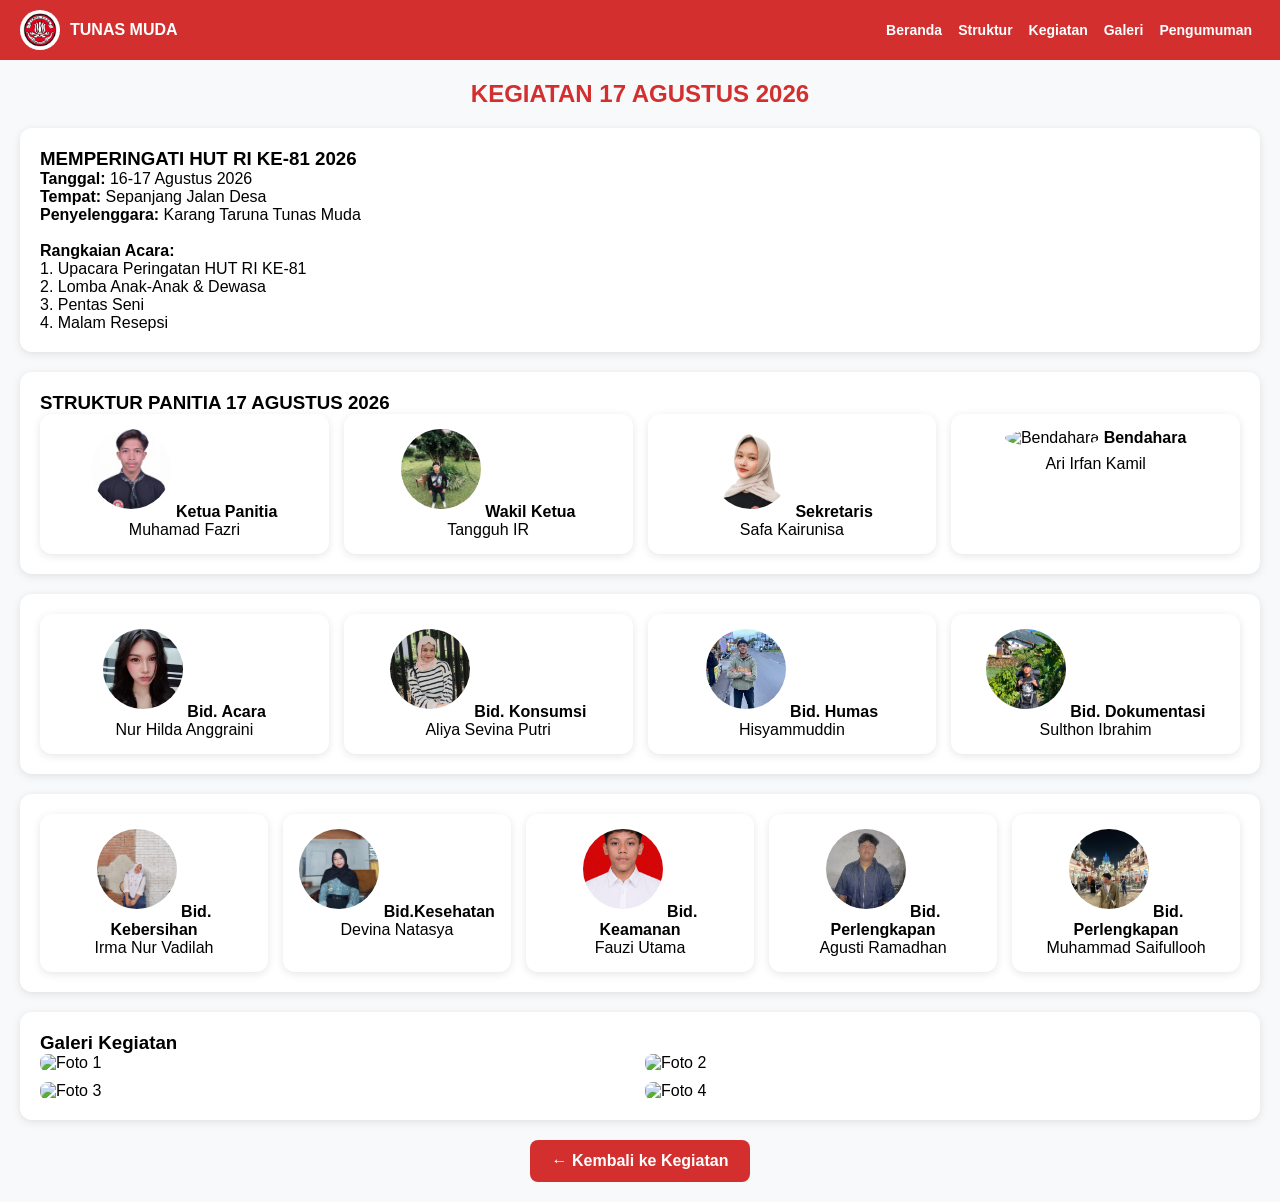
==== 17-agustus.html @ b7ce34ef "Add files via upload" ====
<!DOCTYPE html>
<html lang="id">
<head>
<meta charset="UTF-8">
<meta name="viewport" content="width=device-width, initial-scale=1.0">
<title>17 Agustus - KARANG TARUNA TUNAS MUDA</title>
<style>
*{margin:0;padding:0;box-sizing:border-box;font-family:Arial}
body{background:#f8f9fa}
nav{background:#D32F2F; padding:10px 20px; display:flex; align-items:center; justify-content:space-between; position:sticky; top:0; z-index:999}
nav .logo{display:flex; align-items:center; gap:10px; color:white; font-weight:bold; font-size:16px}
nav .logo img{width:40px; height:40px; border-radius:50%; background:white; padding:3px; object-fit:cover}
nav .menu a{color:white; margin:0 8px; text-decoration:none; font-weight:bold; font-size:14px}
nav .menu a:hover{border-bottom:2px solid white}
h2{color:#D32F2F;text-align:center;margin:20px 0}
.card{background:white;padding:20px;margin:20px;border-radius:12px;box-shadow:0 2px 8px rgba(0,0,0,0.1)}
.grid{display:grid;grid-template-columns:repeat(auto-fit,minmax(140px,1fr));gap:15px}
.panitia-card{background:white;padding:15px;border-radius:12px;text-align:center;box-shadow:0 2px 8px rgba(0,0,0,0.1)}
.panitia-card img{width:80px;height:80px;border-radius:50%;object-fit:cover;margin-bottom:8px}
.grid-galeri{display:grid;grid-template-columns:repeat(2,1fr);gap:10px}
.grid-galeri img{width:100%;border-radius:8px}
.btn-kembali{display:block;width:220px;margin:20px auto;padding:12px;background:#D32F2F;color:white;text-align:center;border-radius:8px;text-decoration:none;font-weight:bold}
@media(max-width:600px){nav .menu a{font-size:12px; margin:0 4px}}
</style>
</head>
<body>
<nav>
  <div class="logo"><img src="logo.jpg" alt="Logo"><span>TUNAS MUDA</span></div>
  <div class="menu">
    <a href="index.html">Beranda</a><a href="struktur.html">Struktur</a><a href="kegiatan.html">Kegiatan</a><a href="galeri.html">Galeri</a><a href="berita.html">Pengumuman</a>
  </div>
</nav>

<h2>KEGIATAN 17 AGUSTUS 2026</h2>

<div class="card">
  <h3>MEMPERINGATI HUT RI KE-81 2026</h3>
  <p><b>Tanggal:</b> 16-17 Agustus 2026<br>
  <b>Tempat:</b> Sepanjang Jalan Desa<br>
  <b>Penyelenggara:</b> Karang Taruna Tunas Muda</p><br>
  <p><b>Rangkaian Acara:</b><br>
    1. Upacara Peringatan HUT RI KE-81<br>
    2. Lomba Anak-Anak & Dewasa<br>
    3. Pentas Seni<br>
  4. Malam Resepsi</p>
</div>

<div class="card">
  <h3>STRUKTUR PANITIA 17 AGUSTUS 2026</h3>
  <div class="grid">
    <div class="panitia-card">
      <img src="i.jpeg" alt="Ketua">
      <b>Ketua Panitia</b><br>Muhamad Fazri
    </div>
    <div class="panitia-card">
      <img src="tangguh.jpeg" alt="Ketua">
      <b>Wakil Ketua</b><br>Tangguh IR
    </div>
    <div class="panitia-card">
      <img src="safa.jpeg" alt="Sekretaris">
      <b>Sekretaris</b><br>Safa Kairunisa
    </div>
    <div class="panitia-card">
      <img src="kamil.jpeg" alt="Bendahara">
      <b>Bendahara</b><br>Ari Irfan Kamil
    </div>
  </div>
</div>


<div class="card">
  <div class="grid">
    <div class="panitia-card">
      <img src="hilda.jpeg" alt="Acara">
      <b>Bid. Acara</b><br>Nur Hilda Anggraini
    </div>
    <div class="panitia-card">
      <img src="uti.jpeg" alt="Konsumsi">
      <b>Bid. Konsumsi</b><br>Aliya Sevina Putri
    </div>
    <div class="panitia-card">
      <img src="isam.jpeg" alt="Keamanan">
      <b>Bid. Humas</b><br>Hisyammuddin
    </div>
     <div class="panitia-card">
      <img src="sultan.jpeg" alt="Ketua">
      <b>Bid. Dokumentasi</b><br>Sulthon Ibrahim
    </div>
  </div>
</div>


<div class="card">
  <div class="grid">
    <div class="panitia-card">
      <img src="irma.jpeg" alt="Sekretaris">
      <b>Bid. Kebersihan</b><br>Irma Nur Vadilah
    </div>
    <div class="panitia-card">
      <img src="vina.jpeg" alt="Bendahara">
      <b>Bid.Kesehatan</b><br>Devina Natasya
    </div>
    <div class="panitia-card">
      <img src="uji.jpeg" alt="Acara">
      <b>Bid. Keamanan</b><br>Fauzi Utama
    </div>
    <div class="panitia-card">
      <img src="agus.jpeg" alt="Konsumsi">
      <b>Bid. Perlengkapan</b><br>Agusti Ramadhan
    </div>
    <div class="panitia-card">
      <img src="aep.jpeg" alt="Keamanan">
      <b>Bid. Perlengkapan</b><br>Muhammad Saifullooh
    </div>
  </div>
</div>

<div class="card">
  <h3>Galeri Kegiatan</h3>
  <div class="grid-galeri">
    <img src="logo.png" alt="Foto 1">
    <img src="logo.png" alt="Foto 2">
    <img src="logo.png" alt="Foto 3">
    <img src="logo.png" alt="Foto 4">
  </div>
</div>

<a href="kegiatan.html" class="btn-kembali">← Kembali ke Kegiatan</a>
</body>
</html>
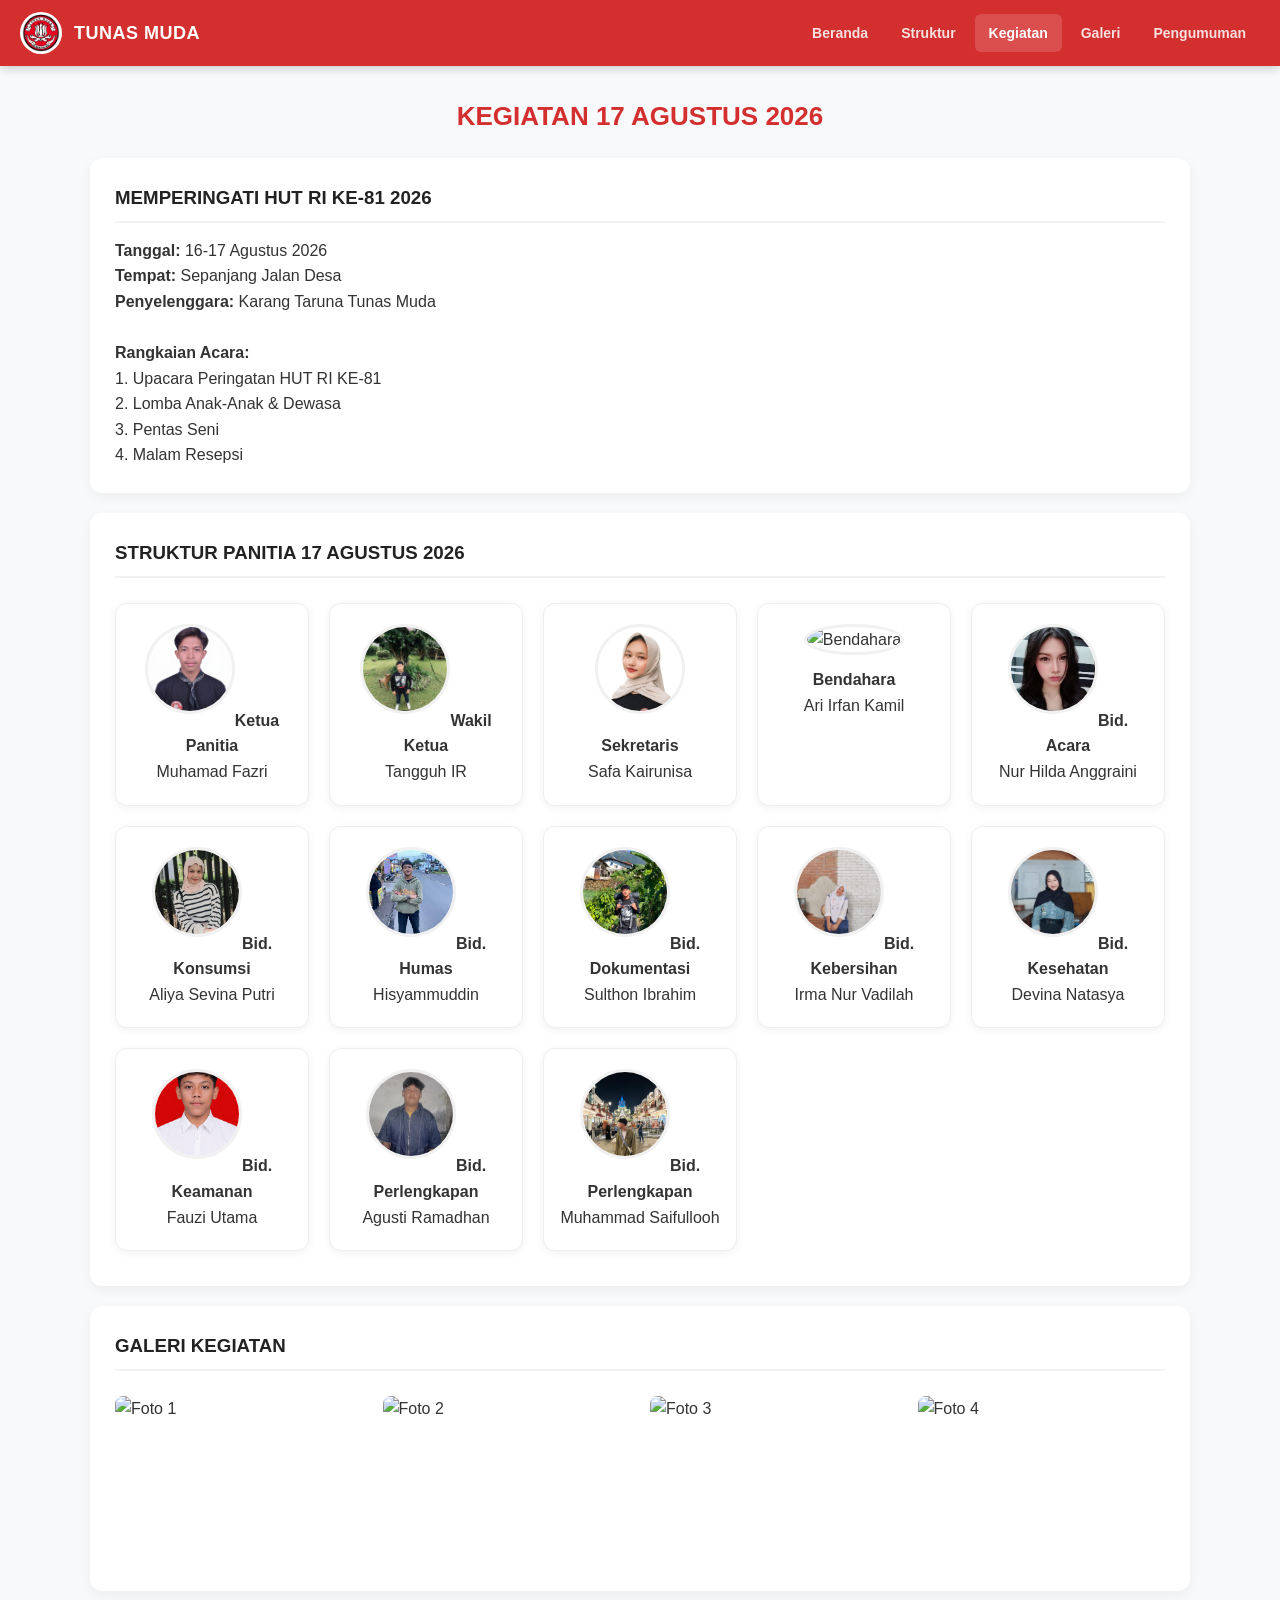
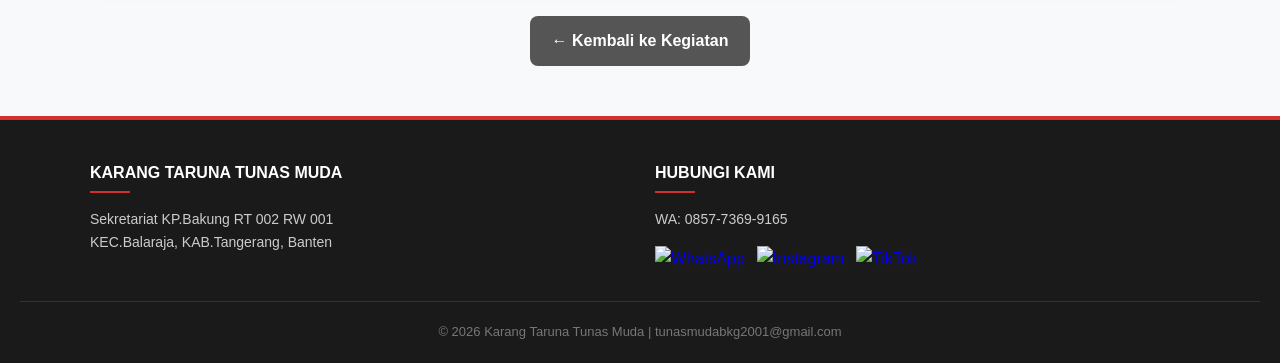
==== commit d615a658: "Add files via upload" ====
--- a/17-agustus.html
+++ b/17-agustus.html
@@ -1,33 +1,20 @@
 <!DOCTYPE html>
 <html lang="id">
 <head>
-<meta charset="UTF-8">
-<meta name="viewport" content="width=device-width, initial-scale=1.0">
-<title>17 Agustus - KARANG TARUNA TUNAS MUDA</title>
-<style>
-*{margin:0;padding:0;box-sizing:border-box;font-family:Arial}
-body{background:#f8f9fa}
-nav{background:#D32F2F; padding:10px 20px; display:flex; align-items:center; justify-content:space-between; position:sticky; top:0; z-index:999}
-nav .logo{display:flex; align-items:center; gap:10px; color:white; font-weight:bold; font-size:16px}
-nav .logo img{width:40px; height:40px; border-radius:50%; background:white; padding:3px; object-fit:cover}
-nav .menu a{color:white; margin:0 8px; text-decoration:none; font-weight:bold; font-size:14px}
-nav .menu a:hover{border-bottom:2px solid white}
-h2{color:#D32F2F;text-align:center;margin:20px 0}
-.card{background:white;padding:20px;margin:20px;border-radius:12px;box-shadow:0 2px 8px rgba(0,0,0,0.1)}
-.grid{display:grid;grid-template-columns:repeat(auto-fit,minmax(140px,1fr));gap:15px}
-.panitia-card{background:white;padding:15px;border-radius:12px;text-align:center;box-shadow:0 2px 8px rgba(0,0,0,0.1)}
-.panitia-card img{width:80px;height:80px;border-radius:50%;object-fit:cover;margin-bottom:8px}
-.grid-galeri{display:grid;grid-template-columns:repeat(2,1fr);gap:10px}
-.grid-galeri img{width:100%;border-radius:8px}
-.btn-kembali{display:block;width:220px;margin:20px auto;padding:12px;background:#D32F2F;color:white;text-align:center;border-radius:8px;text-decoration:none;font-weight:bold}
-@media(max-width:600px){nav .menu a{font-size:12px; margin:0 4px}}
-</style>
+    <meta charset="UTF-8">
+    <meta name="viewport" content="width=device-width, initial-scale=1.0">
+    <title>17 Agustus 2026 - KARANG TARUNA TUNAS MUDA</title>
+    <link rel="stylesheet" href="style.css">
 </head>
 <body>
 <nav>
   <div class="logo"><img src="logo.jpg" alt="Logo"><span>TUNAS MUDA</span></div>
   <div class="menu">
-    <a href="index.html">Beranda</a><a href="struktur.html">Struktur</a><a href="kegiatan.html">Kegiatan</a><a href="galeri.html">Galeri</a><a href="berita.html">Pengumuman</a>
+    <a href="index.html">Beranda</a>
+    <a href="struktur.html">Struktur</a>
+    <a href="kegiatan.html" class="active">Kegiatan</a>
+    <a href="galeri.html">Galeri</a>
+    <a href="berita.html">Pengumuman</a>
   </div>
 </nav>
 
@@ -42,89 +29,59 @@
     1. Upacara Peringatan HUT RI KE-81<br>
     2. Lomba Anak-Anak & Dewasa<br>
     3. Pentas Seni<br>
-  4. Malam Resepsi</p>
+    4. Malam Resepsi</p>
 </div>
 
 <div class="card">
   <h3>STRUKTUR PANITIA 17 AGUSTUS 2026</h3>
   <div class="grid">
-    <div class="panitia-card">
-      <img src="i.jpeg" alt="Ketua">
-      <b>Ketua Panitia</b><br>Muhamad Fazri
-    </div>
-    <div class="panitia-card">
-      <img src="tangguh.jpeg" alt="Ketua">
-      <b>Wakil Ketua</b><br>Tangguh IR
-    </div>
-    <div class="panitia-card">
-      <img src="safa.jpeg" alt="Sekretaris">
-      <b>Sekretaris</b><br>Safa Kairunisa
-    </div>
-    <div class="panitia-card">
-      <img src="kamil.jpeg" alt="Bendahara">
-      <b>Bendahara</b><br>Ari Irfan Kamil
-    </div>
-  </div>
-</div>
-
-
-<div class="card">
-  <div class="grid">
-    <div class="panitia-card">
-      <img src="hilda.jpeg" alt="Acara">
-      <b>Bid. Acara</b><br>Nur Hilda Anggraini
-    </div>
-    <div class="panitia-card">
-      <img src="uti.jpeg" alt="Konsumsi">
-      <b>Bid. Konsumsi</b><br>Aliya Sevina Putri
-    </div>
-    <div class="panitia-card">
-      <img src="isam.jpeg" alt="Keamanan">
-      <b>Bid. Humas</b><br>Hisyammuddin
-    </div>
-     <div class="panitia-card">
-      <img src="sultan.jpeg" alt="Ketua">
-      <b>Bid. Dokumentasi</b><br>Sulthon Ibrahim
-    </div>
-  </div>
-</div>
-
-
-<div class="card">
-  <div class="grid">
-    <div class="panitia-card">
-      <img src="irma.jpeg" alt="Sekretaris">
-      <b>Bid. Kebersihan</b><br>Irma Nur Vadilah
-    </div>
-    <div class="panitia-card">
-      <img src="vina.jpeg" alt="Bendahara">
-      <b>Bid.Kesehatan</b><br>Devina Natasya
-    </div>
-    <div class="panitia-card">
-      <img src="uji.jpeg" alt="Acara">
-      <b>Bid. Keamanan</b><br>Fauzi Utama
-    </div>
-    <div class="panitia-card">
-      <img src="agus.jpeg" alt="Konsumsi">
-      <b>Bid. Perlengkapan</b><br>Agusti Ramadhan
-    </div>
-    <div class="panitia-card">
-      <img src="aep.jpeg" alt="Keamanan">
-      <b>Bid. Perlengkapan</b><br>Muhammad Saifullooh
-    </div>
+    <div class="panitia-card"><img src="i.jpeg" alt="Ketua"><b>Ketua Panitia</b><br>Muhamad Fazri</div>
+    <div class="panitia-card"><img src="tangguh.jpeg" alt="Wakil"><b>Wakil Ketua</b><br>Tangguh IR</div>
+    <div class="panitia-card"><img src="safa.jpeg" alt="Sekretaris"><b>Sekretaris</b><br>Safa Kairunisa</div>
+    <div class="panitia-card"><img src="kamil.jpeg" alt="Bendahara"><b>Bendahara</b><br>Ari Irfan Kamil</div>
+    <div class="panitia-card"><img src="hilda.jpeg" alt="Acara"><b>Bid. Acara</b><br>Nur Hilda Anggraini</div>
+    <div class="panitia-card"><img src="uti.jpeg" alt="Konsumsi"><b>Bid. Konsumsi</b><br>Aliya Sevina Putri</div>
+    <div class="panitia-card"><img src="isam.jpeg" alt="Humas"><b>Bid. Humas</b><br>Hisyammuddin</div>
+    <div class="panitia-card"><img src="sultan.jpeg" alt="Dokumentasi"><b>Bid. Dokumentasi</b><br>Sulthon Ibrahim</div>
+    <div class="panitia-card"><img src="irma.jpeg" alt="Kebersihan"><b>Bid. Kebersihan</b><br>Irma Nur Vadilah</div>
+    <div class="panitia-card"><img src="vina.jpeg" alt="Kesehatan"><b>Bid. Kesehatan</b><br>Devina Natasya</div>
+    <div class="panitia-card"><img src="uji.jpeg" alt="Keamanan"><b>Bid. Keamanan</b><br>Fauzi Utama</div>
+    <div class="panitia-card"><img src="agus.jpeg" alt="Perlengkapan"><b>Bid. Perlengkapan</b><br>Agusti Ramadhan</div>
+    <div class="panitia-card"><img src="aep.jpeg" alt="Perlengkapan"><b>Bid. Perlengkapan</b><br>Muhammad Saifullooh</div>
   </div>
 </div>
 
 <div class="card">
-  <h3>Galeri Kegiatan</h3>
+  <h3>GALERI KEGIATAN</h3>
   <div class="grid-galeri">
-    <img src="logo.png" alt="Foto 1">
-    <img src="logo.png" alt="Foto 2">
-    <img src="logo.png" alt="Foto 3">
-    <img src="logo.png" alt="Foto 4">
+    <img src="logo.png" alt="Foto 1" style="width:100%; border-radius:8px; height:160px; object-fit:cover;">
+    <img src="logo.png" alt="Foto 2" style="width:100%; border-radius:8px; height:160px; object-fit:cover;">
+    <img src="logo.png" alt="Foto 3" style="width:100%; border-radius:8px; height:160px; object-fit:cover;">
+    <img src="logo.png" alt="Foto 4" style="width:100%; border-radius:8px; height:160px; object-fit:cover;">
   </div>
 </div>
 
-<a href="kegiatan.html" class="btn-kembali">← Kembali ke Kegiatan</a>
+<a href="kegiatan.html" class="btn-kembali">&larr; Kembali ke Kegiatan</a>
+
+<footer>
+  <div class="footer-content">
+    <div class="footer-col">
+      <h4>KARANG TARUNA TUNAS MUDA</h4>
+      <p>Sekretariat KP.Bakung RT 002 RW 001<br>KEC.Balaraja, KAB.Tangerang, Banten</p>
+    </div>
+    <div class="footer-col">
+      <h4>HUBUNGI KAMI</h4>
+      <p>WA: 0857-7369-9165</p>
+      <div class="sosmed">
+        <a href="https://wa.me/6285773699165" target="_blank"><img src="https://cdn-icons-png.flaticon.com/512/733/733585.png" alt="WhatsApp"></a>
+        <a href="https://instagram.com/tunasmuda_bakung" target="_blank"><img src="https://cdn-icons-png.flaticon.com/512/733/733558.png" alt="Instagram"></a>
+        <a href="https://tiktok.com/@karangtaruna_kp.b" target="_blank"><img src="https://cdn-icons-png.flaticon.com/512/3046/3046120.png" alt="TikTok"></a>
+      </div>
+    </div>
+  </div>
+  <div class="copyright">
+    &copy; 2026 Karang Taruna Tunas Muda | tunasmudabkg2001@gmail.com
+  </div>
+</footer>
 </body>
 </html>
--- a/style.css
+++ b/style.css
@@ -0,0 +1,356 @@
+/* GLOBAL STYLES */
+* {
+    margin: 0;
+    padding: 0;
+    box-sizing: border-box;
+    font-family: 'Segoe UI', Arial, sans-serif;
+}
+body {
+    background: #f8f9fa;
+    color: #333;
+    line-height: 1.6;
+}
+
+/* NAVIGATION BAR */
+nav {
+    background: #D32F2F;
+    padding: 12px 20px;
+    display: flex;
+    align-items: center;
+    justify-content: space-between;
+    position: sticky;
+    top: 0;
+    z-index: 999;
+    box-shadow: 0 2px 10px rgba(0,0,0,0.2);
+}
+nav .logo {
+    display: flex;
+    align-items: center;
+    gap: 12px;
+    color: white;
+    font-weight: bold;
+    font-size: 18px;
+    text-transform: uppercase;
+    letter-spacing: 0.5px;
+}
+nav .logo img {
+    width: 42px;
+    height: 42px;
+    border-radius: 50%;
+    background: white;
+    padding: 2px;
+    object-fit: cover;
+}
+nav .menu {
+    display: flex;
+    gap: 5px;
+}
+nav .menu a {
+    color: rgba(255, 255, 255, 0.85);
+    padding: 8px 14px;
+    text-decoration: none;
+    font-weight: 600;
+    font-size: 14px;
+    border-radius: 6px;
+    transition: all 0.3s ease;
+}
+nav .menu a:hover, nav .menu a.active {
+    color: white;
+    background: rgba(255, 255, 255, 0.15);
+}
+
+/* HERO SECTION */
+.hero {
+    background: linear-gradient(rgba(0,0,0,0.65), rgba(0,0,0,0.65)), url('tmm.jpg') center/cover no-repeat;
+    color: white;
+    text-align: center;
+    padding: 100px 20px;
+    min-height: 280px;
+    display: flex;
+    flex-direction: column;
+    justify-content: center;
+    align-items: center;
+}
+.hero h1 {
+    font-size: 36px;
+    margin-bottom: 12px;
+    text-shadow: 2px 2px 8px rgba(0,0,0,0.6);
+    font-weight: 800;
+}
+.hero p {
+    font-size: 18px;
+    letter-spacing: 2px;
+    text-transform: uppercase;
+    color: #ffcdd2;
+}
+
+/* CARDS & CONTAINERS */
+.card {
+    background: white;
+    padding: 25px;
+    margin: 20px auto;
+    max-width: 1100px;
+    border-radius: 12px;
+    box-shadow: 0 4px 12px rgba(0,0,0,0.05);
+}
+.card-announcement {
+    border-left: 5px solid #D32F2F;
+}
+.card h3 {
+    color: #222;
+    margin-bottom: 15px;
+    border-bottom: 2px solid #f1f1f1;
+    padding-bottom: 8px;
+}
+h2 {
+    color: #D32F2F;
+    text-align: center;
+    margin: 30px 0 10px 0;
+    font-size: 26px;
+    font-weight: 700;
+}
+
+/* BUTTONS */
+.btn {
+    display: block;
+    max-width: 400px;
+    margin: 15px auto;
+    padding: 14px;
+    background: #D32F2F;
+    color: white;
+    text-align: center;
+    border-radius: 8px;
+    text-decoration: none;
+    font-weight: bold;
+    box-shadow: 0 3px 6px rgba(211,47,47,0.3);
+    transition: all 0.2s ease;
+}
+.btn:hover {
+    background: #B71C1C;
+    transform: translateY(-2px);
+    box-shadow: 0 5px 12px rgba(211,47,47,0.4);
+}
+.btn-kembali {
+    display: block;
+    width: 220px;
+    margin: 25px auto;
+    padding: 12px;
+    background: #555;
+    color: white;
+    text-align: center;
+    border-radius: 8px;
+    text-decoration: none;
+    font-weight: bold;
+    transition: background 0.2s;
+}
+.btn-kembali:hover {
+    background: #333;
+}
+
+/* GRIDS & LAYOUTS */
+.grid {
+    display: grid;
+    grid-template-columns: repeat(auto-fit, minmax(180px, 1fr));
+    gap: 20px;
+    padding: 10px 0;
+}
+.panitia-card {
+    background: #fff;
+    padding: 20px 15px;
+    border-radius: 12px;
+    text-align: center;
+    box-shadow: 0 2px 8px rgba(0,0,0,0.06);
+    border: 1px solid #eee;
+    transition: transform 0.2s;
+}
+.panitia-card:hover {
+    transform: translateY(-4px);
+}
+.panitia-card img {
+    width: 90px;
+    height: 90px;
+    border-radius: 50%;
+    object-fit: cover;
+    margin-bottom: 12px;
+    border: 3px solid #f1f1f1;
+}
+
+/* GALERI SECTION */
+.grid-galeri {
+    display: grid;
+    grid-template-columns: repeat(auto-fit, minmax(240px, 1fr));
+    gap: 20px;
+    padding: 10px 0;
+}
+.kartu-galeri {
+    background: white;
+    border-radius: 12px;
+    overflow: hidden;
+    box-shadow: 0 3px 10px rgba(0,0,0,0.06);
+    border: 1px solid #eee;
+    transition: transform 0.3s;
+}
+.kartu-galeri:hover {
+    transform: translateY(-5px);
+}
+.kartu-galeri img {
+    width: 100%;
+    height: 200px;
+    object-fit: cover;
+}
+.kartu-galeri .caption {
+    padding: 15px;
+}
+.kartu-galeri .caption h4 {
+    color: #D32F2F;
+    margin-bottom: 6px;
+    font-size: 16px;
+}
+.kartu-galeri .caption p {
+    font-size: 14px;
+    color: #666;
+}
+
+/* MEDIA EMBEDS */
+iframe {
+    width: 100%;
+    border: 0;
+    border-radius: 12px;
+    margin-top: 15px;
+    box-shadow: 0 4px 10px rgba(0,0,0,0.05);
+}
+.video-box {
+    max-width: 800px;
+    margin: 0 auto 20px auto;
+}
+.video-box iframe {
+    height: 400px;
+}
+
+/* KEGIATAN ITEMS */
+.link-kegiatan {
+    display: flex;
+    flex-direction: column;
+    text-decoration: none;
+    color: #333;
+    margin-bottom: 20px;
+    padding: 15px;
+    border-radius: 8px;
+    border: 1px solid #eee;
+    transition: all 0.2s;
+}
+.link-kegiatan:hover {
+    background: #fff8f8;
+    border-color: #ffcdd2;
+}
+.link-kegiatan img {
+    width: 100%;
+    height: auto;
+    max-height: 250px;
+    object-fit: cover;
+    background: #f1f1f1;
+    border-radius: 8px;
+    margin-top: 12px;
+}
+
+/* GLOBAL FOOTER STYLE */
+footer {
+    background: #1a1a1a;
+    color: #ccc;
+    padding: 40px 20px 20px 20px;
+    margin-top: 50px;
+    border-top: 4px solid #D32F2F;
+}
+.footer-content {
+    display: flex;
+    flex-wrap: wrap;
+    justify-content: space-between;
+    max-width: 1100px;
+    margin: 0 auto;
+    gap: 30px;
+}
+.footer-col {
+    flex: 1;
+    min-width: 250px;
+}
+.footer-col h4 {
+    margin-bottom: 15px;
+    color: white;
+    font-size: 16px;
+    position: relative;
+    padding-bottom: 8px;
+}
+.footer-col h4::after {
+    content: '';
+    position: absolute;
+    left: 0;
+    bottom: 0;
+    width: 40px;
+    height: 2px;
+    background: #D32F2F;
+}
+.footer-col p {
+    font-size: 14px;
+    line-height: 1.6;
+}
+.sosmed {
+    margin-top: 15px;
+    display: flex;
+    gap: 12px;
+}
+.sosmed a {
+    display: inline-block;
+}
+.sosmed img {
+    width: 36px;
+    height: 36px;
+    transition: all 0.3s ease;
+}
+.sosmed img:hover {
+    transform: scale(1.15);
+}
+.copyright {
+    text-align: center;
+    margin-top: 30px;
+    border-top: 1px solid #333;
+    padding-top: 20px;
+    font-size: 13px;
+    color: #777;
+}
+
+/* RESPONSIVE LAYOUT */
+@media(max-width: 768px) {
+    nav {
+        flex-direction: column;
+        gap: 10px;
+        text-align: center;
+    }
+    nav .menu {
+        flex-wrap: wrap;
+        justify-content: center;
+    }
+    nav .menu a {
+        font-size: 13px;
+        padding: 6px 10px;
+    }
+    .hero h1 {
+        font-size: 26px;
+    }
+    .hero p {
+        font-size: 14px;
+    }
+    .video-box iframe {
+        height: 240px;
+    }
+    .footer-content {
+        flex-direction: column;
+        text-align: center;
+    }
+    .footer-col h4::after {
+        left: 50%;
+        transform: translateX(-50%);
+    }
+    .sosmed {
+        justify-content: center;
+    }
+}
